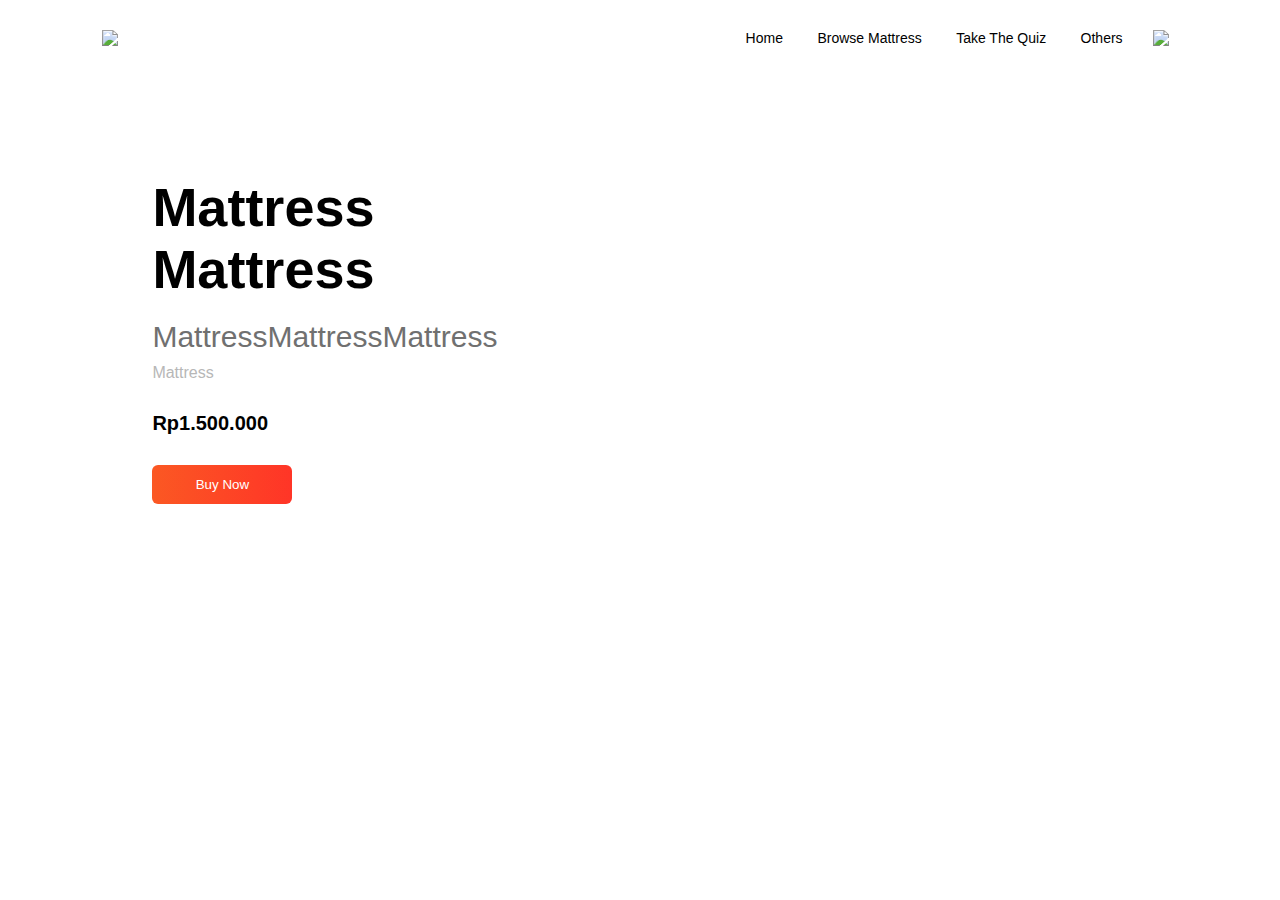
==== index.html @ fb3033cc "Add files via upload" ====
<!DOCTYPE html>
<html lang="en">
<head>
    <meta charset="UTF-8">
    <meta http-equiv="X-UA-Compatible" content="IE=edge">
    <meta name="viewport" content="width=device-width, initial-scale=1.0">
    <title>Tur-U</title>
    <link rel="stylesheet" href="style.css">
</head>
<body>
    <div class="container">
        <div class="navbar">
            <img src="images/logo.png" class="logo">
            <nav>
                <ul>
                    <li><a href="">Home</a></li>
                    <li><a href="">Browse Mattress</a></li>
                    <li><a href="">Take The Quiz</a></li>
                    <li><a href="">Others</a></li>
                </ul>
            </nav>
            <img src="images/menu-icon.png" class="menu-icon">
        </div>

        <div class="row">
            <div class="col-1">
                <h2>Mattress<br>Mattress</h2>
                <h3>MattressMattressMattress</h3>
                <p>Mattress</p>
                <h4>Rp1.500.000</h4>
                <button type="button">Buy Now<img src="images/arrow.png"></button>
            </div>
            <div class="col-2"></div>
        </div>
    </div>


</body>
</html>
---- style.css ----
*{
    margin:0;
    padding:0;
    font-family: sans-serif;
}
.container{
    width: 100%;
    min-height: 100vh;
    padding-left: 8%;
    padding-right: 8%;
    box-sizing: border-box;
    overflow: hidden;
}
.navbar{
    width: 100%;
    display: flex;
    align-items: center;
}
.logo{
    width: 50px;
    cursor: pointer;
    margin: 30px 0;
}
.menu-icon{
    width: 25px;
    cursor: pointer;
}
nav{
    flex: 1;
    text-align: right;
}
nav ul li{
    list-style: none;
    display: inline-block;
    margin-right: 30px;
}
nav ul li a{
    text-decoration: none;
    color: #000;
    font-size: 14px;
}
nav ul li a:hover{
    color: #3600fa;
}
.row{
    display: flex;
    justify-content: space-between;
    align-items: center;
    margin: 100px 0;
}

.col-1{
    flex-basis: 40%;
    position: relative;
    margin-left: 50px;
}
.col-1 h2{
    font-size: 54px;
}
.col-1 h3{
    font-size: 30px;
    color: #707070;
    font-weight: 100;
    margin: 20px 0 10px;
}
.col-1 p{
    font-size: 16px;
    color: #b7b7b7;
    font-weight: 100;
}
.col-1 h4{
    margin: 30px 0;
    font-size: 20px;
}
button{
    width: 140px;
    border: 0;
    padding: 12px 10px;
    outline: none;
    color: #fff;
    background: linear-gradient(to right, #fb5823, #ff3527);
    border-radius: 6px;
    cursor: pointer;
    transition: width 0.5s;
}
button img{
    width: 30px;
    display: none;
}
button:hover{
    width: 160px;
    display:flex;
    align-items: center;
    justify-content: space-between;
    color: white;
}
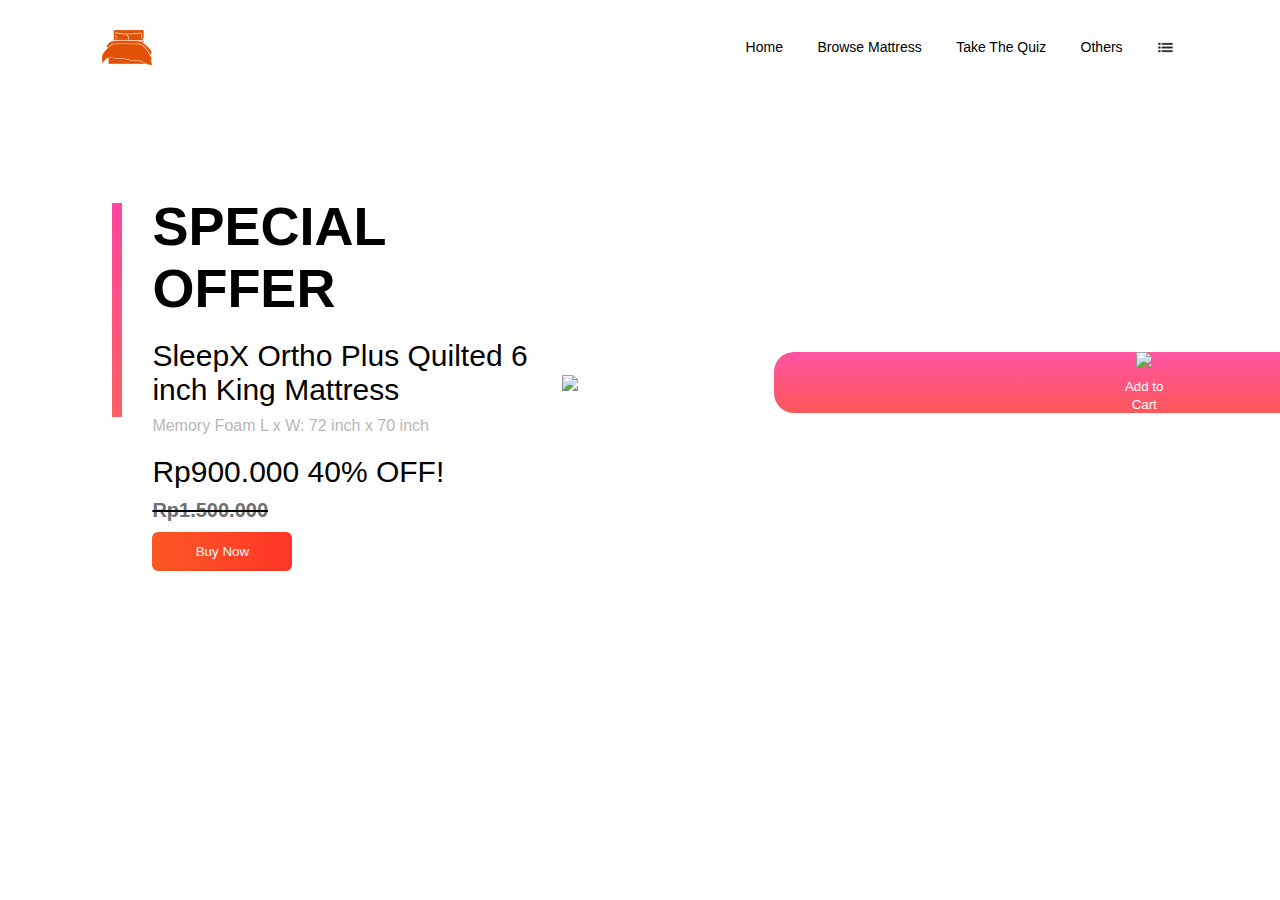
==== commit 62657ade: "Add files via upload" ====
--- a/index.html
+++ b/index.html
@@ -24,13 +24,21 @@
 
         <div class="row">
             <div class="col-1">
-                <h2>Mattress<br>Mattress</h2>
-                <h3>MattressMattressMattress</h3>
-                <p>Mattress</p>
-                <h4>Rp1.500.000</h4>
-                <button type="button">Buy Now<img src="images/arrow.png"></button>
+                <h2>SPECIAL OFFER</h2>
+                <h3>SleepX Ortho Plus Quilted 6 inch King Mattress</h3>
+                <p>Memory Foam L x W: 72 inch x 70 inch</p>
+                <h3>Rp900.000 40% OFF!</h3><s><h4>Rp1.500.000</h4></s>
+                <button type="button">Buy Now<img src="images/doublearrow.png">
+                </button>
             </div>
-            <div class="col-2"></div>
+            <div class="col-2">
+                <img src="images/mattress.png" class="mattress">
+                <div class="color-box"></div>
+                <div class="add-btn">
+                    <img src="images/plus.png">
+                    <p><small>Add to Cart</small></p>
+                </div>
+            </div>
         </div>
     </div>
 
--- a/style.css
+++ b/style.css
@@ -59,7 +59,6 @@
 }
 .col-1 h3{
     font-size: 30px;
-    color: #707070;
     font-weight: 100;
     margin: 20px 0 10px;
 }
@@ -69,7 +68,8 @@
     font-weight: 100;
 }
 .col-1 h4{
-    margin: 30px 0;
+    margin: 10px 0;
+    color: #707070;
     font-size: 20px;
 }
 button{
@@ -87,10 +87,52 @@
     width: 30px;
     display: none;
 }
+button:hover img{
+    display: block;
+    color: white;
+}
 button:hover{
     width: 160px;
-    display:flex;
+    display: flex;
     align-items: center;
     justify-content: space-between;
+}
+.col-1::after{
+    content:'';
+    width: 10px;
+    height: 57%;
+    background: linear-gradient(#ff469f, #ff6062);
+    position: absolute;
+    left: -40px;
+    top: 8px;
+}
+.col-2{
+    position:relative;
+    flex-basis: 60%;
+    display: flex;
+    align-items: center;
+}
+.col-2 .mattress{
+    width: 90%;
+}
+.color-box{
+    position: absolute;
+    right:0;
+    top:0;
+    background: linear-gradient(#ff54a2, #ff575a);
+    border-radius: 20px 0 0 20px;
+    height: 100%;
+    width: 90%;
+    z-index: -1;
+    transform: translateX(150px);
+
+}
+.add-btn img{
+    width:35px;
+    margin-bottom: 5px;
+}
+.add-btn{
+    text-align: center;
     color: white;
+    cursor: pointer;
 }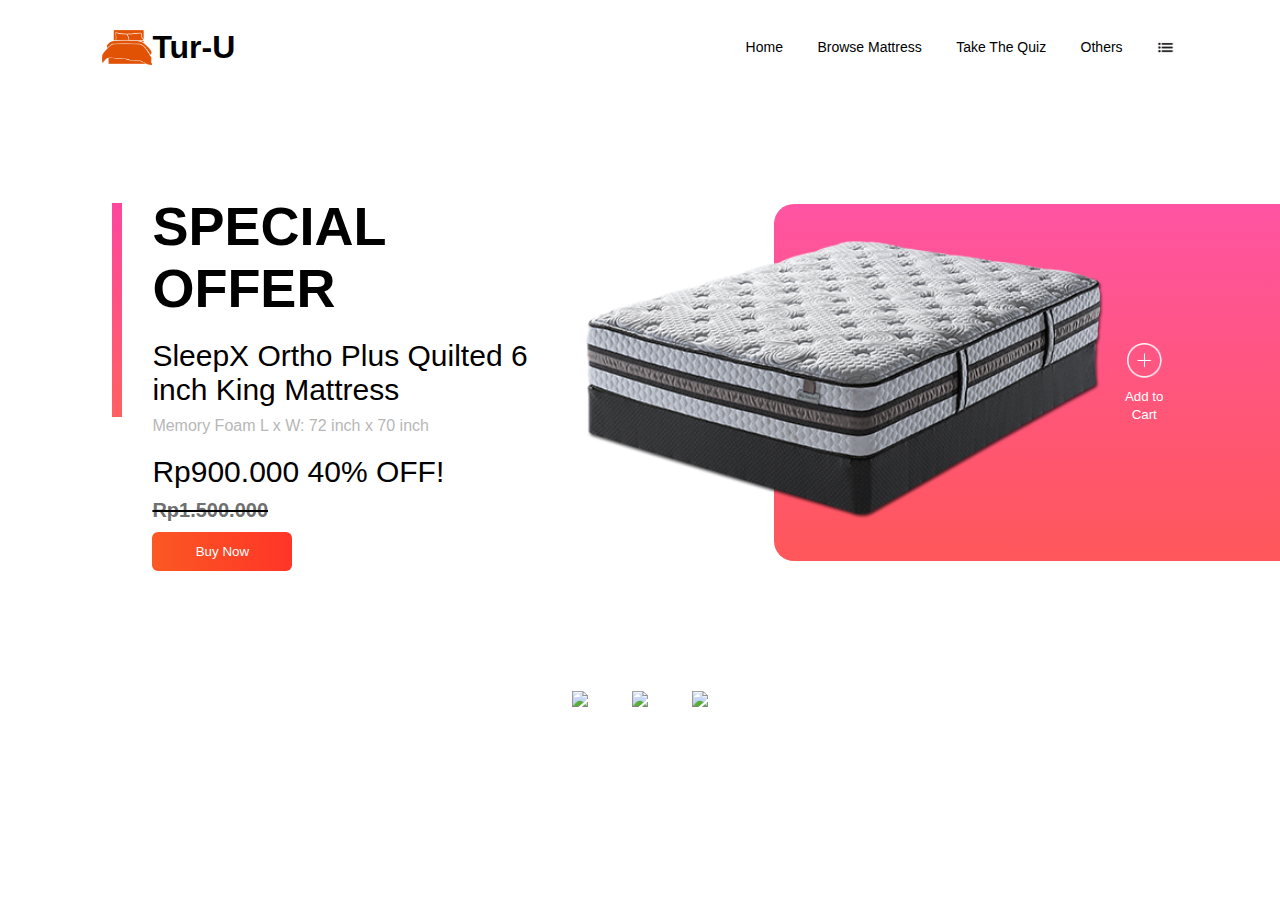
==== commit 6a8642ec: "Add files via upload" ====
--- a/index.html
+++ b/index.html
@@ -11,6 +11,7 @@
     <div class="container">
         <div class="navbar">
             <img src="images/logo.png" class="logo">
+            <h1>Tur-U</h1>
             <nav>
                 <ul>
                     <li><a href="">Home</a></li>
@@ -40,6 +41,13 @@
                 </div>
             </div>
         </div>
+
+        <div class="social-links">
+            <img src="images/fb.png">
+            <img src="images/tw.png">
+            <img src="images/ig.png">
+        </div>
+
     </div>
 
 
--- a/style.css
+++ b/style.css
@@ -15,6 +15,14 @@
     width: 100%;
     display: flex;
     align-items: center;
+    text-align: left;
+}
+.navbar h1{
+    list-style: none;
+    display: inline-block;
+    font-size: 20;
+    color: black;
+
 }
 .logo{
     width: 50px;
@@ -135,4 +143,12 @@
     text-align: center;
     color: white;
     cursor: pointer;
-}+}
+.social-links img{
+    height: 13px;
+    margin: 20px;
+    cursor: pointer;
+}
+.social-links{
+    text-align: center;
+}
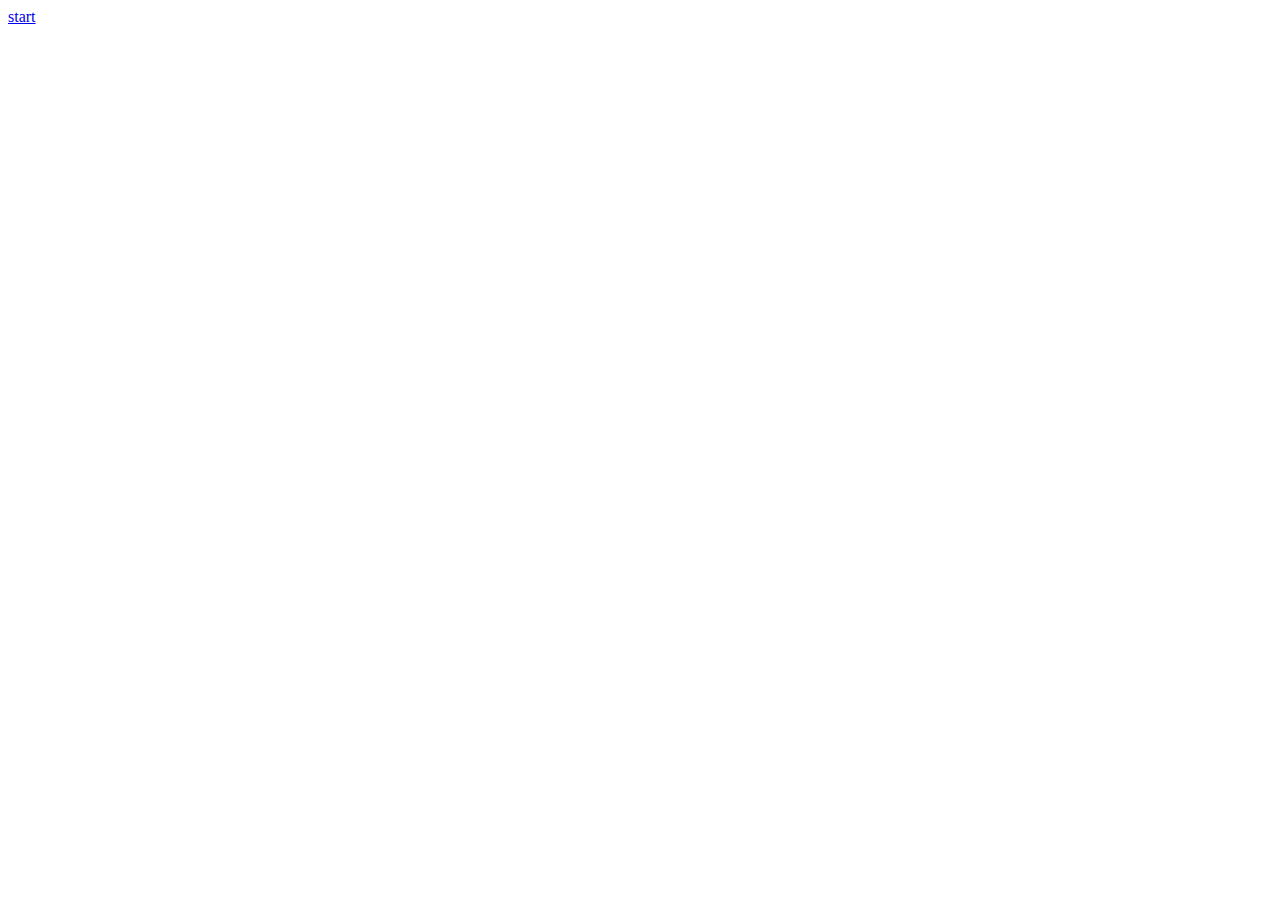
==== commit 1991f892: "feat: add quiz" ====
--- a/index.html
+++ b/index.html
@@ -1,55 +1,18 @@
-<!DOCTYPE html>
-<html lang="en">
-<head>
-    <meta charset="UTF-8">
-    <meta http-equiv="X-UA-Compatible" content="IE=edge">
-    <meta name="viewport" content="width=device-width, initial-scale=1.0">
-    <title>Tur-U</title>
-    <link rel="stylesheet" href="style.css">
-</head>
-<body>
-    <div class="container">
-        <div class="navbar">
-            <img src="images/logo.png" class="logo">
-            <h1>Tur-U</h1>
-            <nav>
-                <ul>
-                    <li><a href="">Home</a></li>
-                    <li><a href="">Browse Mattress</a></li>
-                    <li><a href="">Take The Quiz</a></li>
-                    <li><a href="">Others</a></li>
-                </ul>
-            </nav>
-            <img src="images/menu-icon.png" class="menu-icon">
-        </div>
-
-        <div class="row">
-            <div class="col-1">
-                <h2>SPECIAL OFFER</h2>
-                <h3>SleepX Ortho Plus Quilted 6 inch King Mattress</h3>
-                <p>Memory Foam L x W: 72 inch x 70 inch</p>
-                <h3>Rp900.000 40% OFF!</h3><s><h4>Rp1.500.000</h4></s>
-                <button type="button">Buy Now<img src="images/doublearrow.png">
-                </button>
-            </div>
-            <div class="col-2">
-                <img src="images/mattress.png" class="mattress">
-                <div class="color-box"></div>
-                <div class="add-btn">
-                    <img src="images/plus.png">
-                    <p><small>Add to Cart</small></p>
-                </div>
-            </div>
-        </div>
-
-        <div class="social-links">
-            <img src="images/fb.png">
-            <img src="images/tw.png">
-            <img src="images/ig.png">
-        </div>
-
-    </div>
-
-
-</body>
+<!DOCTYPE html>
+<html lang="en">
+<head>
+  <meta charset="UTF-8">
+  <meta http-equiv="X-UA-Compatible" content="IE=edge">
+  <meta name="viewport" content="width=device-width, initial-scale=1.0">
+  <title>Tur-U</title>
+</head>
+<body>
+  <section>
+    <div class="questionnare">
+      <div class="ques-box">
+        <a href="./src/quiz/quiz.html">start</a>
+      </div>
+    </div>
+  </section>
+</body>
 </html>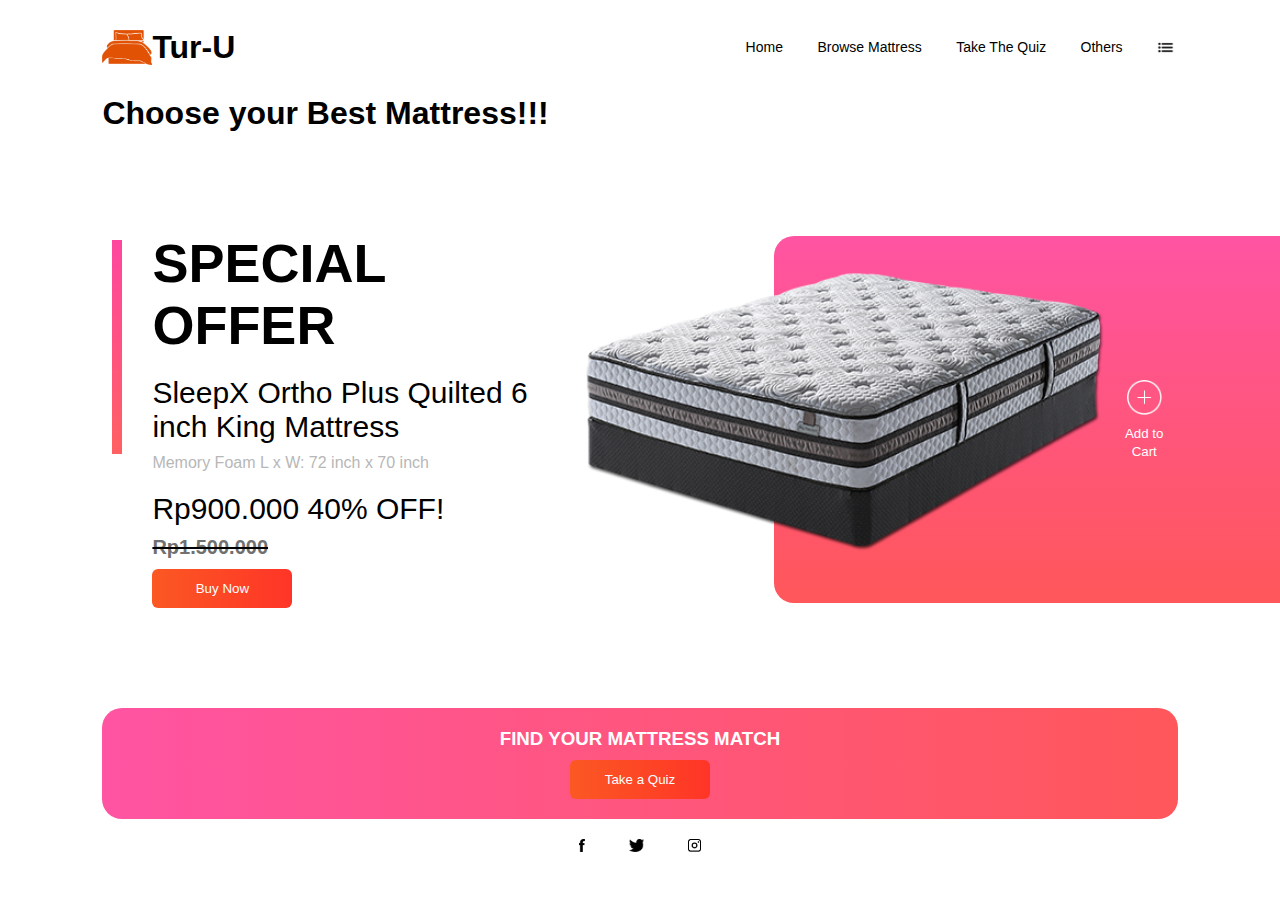
==== commit 9957d28b: "fix: form quiz" ====
--- a/index.html
+++ b/index.html
@@ -1,18 +1,63 @@
 <!DOCTYPE html>
 <html lang="en">
 <head>
-  <meta charset="UTF-8">
-  <meta http-equiv="X-UA-Compatible" content="IE=edge">
-  <meta name="viewport" content="width=device-width, initial-scale=1.0">
-  <title>Tur-U</title>
+    <meta charset="UTF-8">
+    <meta http-equiv="X-UA-Compatible" content="IE=edge">
+    <meta name="viewport" content="width=device-width, initial-scale=1.0">
+    <title>Tur-U</title>
+    <link rel="stylesheet" href="style.css">
 </head>
 <body>
-  <section>
-    <div class="questionnare">
-      <div class="ques-box">
-        <a href="./src/quiz/quiz.html">start</a>
-      </div>
+    <div class="container">
+        <div class="navbar">
+            <img src="./assets/images/logo.png" class="logo">
+            <h1>Tur-U</h1>
+            <nav>
+                <ul>
+                    <li><a href="">Home</a></li>
+                    <li><a href="">Browse Mattress</a></li>
+                    <li><a href="./src/quiz/quiz.html">Take The Quiz</a></li>
+                    <li><a href="">Others</a></li>
+                </ul>
+            </nav>
+            <img src="./assets/images/menu-icon.png" class="menu-icon">
+        </div>
+
+        <div>
+          <h1>Choose your Best Mattress!!!</h1>
+        </div>
+
+        <div class="row">
+            <div class="col-1">
+                <h2>SPECIAL OFFER</h2>
+                <h3>SleepX Ortho Plus Quilted 6 inch King Mattress</h3>
+                <p>Memory Foam L x W: 72 inch x 70 inch</p>
+                <h3>Rp900.000 40% OFF!</h3><s><h4>Rp1.500.000</h4></s>
+                <button type="button">Buy Now<img src="./assets/images/doublearrow.png">
+                </button>
+            </div>
+            <div class="col-2">
+                <img src="./assets/images/mattress.png" class="mattress">
+                <div class="color-box"></div>
+                <div class="add-btn">
+                    <img src="./assets/images/plus.png">
+                    <p><small>Add to Cart</small></p>
+                </div>
+            </div>
+        </div>
+
+        <div class="quiz">
+          <h3 class="mattress">FIND YOUR MATTRESS MATCH</h3>
+          <button class="quiz-button" id="quiz" onclick="document.location='./src/quiz/quiz.html'">Take a Quiz
+            <img src="./assets/images/doublearrow.png">
+          </button>
+        </div>
+
+        <div class="social-links">
+            <img src="./assets/images/fb.png">
+            <img src="./assets/images/tw.png">
+            <img src="./assets/images/ig.png">
+        </div>
     </div>
-  </section>
 </body>
 </html>--- a/style.css
+++ b/style.css
@@ -0,0 +1,164 @@
+*{
+    margin:0;
+    padding:0;
+    font-family: sans-serif;
+}
+.container{
+    width: 100%;
+    min-height: 100vh;
+    padding-left: 8%;
+    padding-right: 8%;
+    box-sizing: border-box;
+    overflow: hidden;
+}
+.navbar{
+    width: 100%;
+    display: flex;
+    align-items: center;
+    text-align: left;
+}
+.navbar h1{
+    list-style: none;
+    display: inline-block;
+    font-size: 20;
+    color: black;
+}
+.logo{
+    width: 50px;
+    cursor: pointer;
+    margin: 30px 0;
+}
+.menu-icon{
+    width: 25px;
+    cursor: pointer;
+}
+nav{
+    flex: 1;
+    text-align: right;
+}
+nav ul li{
+    list-style: none;
+    display: inline-block;
+    margin-right: 30px;
+}
+nav ul li a{
+    text-decoration: none;
+    color: #000;
+    font-size: 14px;
+}
+nav ul li a:hover{
+    color: #fb5823;
+}
+.row{
+    display: flex;
+    justify-content: space-between;
+    align-items: center;
+    margin: 100px 0;
+}
+
+.col-1{
+    flex-basis: 40%;
+    position: relative;
+    margin-left: 50px;
+}
+.col-1 h2{
+    font-size: 54px;
+}
+.col-1 h3{
+    font-size: 30px;
+    font-weight: 100;
+    margin: 20px 0 10px;
+}
+.col-1 p{
+    font-size: 16px;
+    color: #b7b7b7;
+    font-weight: 100;
+}
+.col-1 h4{
+    margin: 10px 0;
+    color: #707070;
+    font-size: 20px;
+}
+button{
+    width: 140px;
+    border: 0;
+    padding: 12px 10px;
+    outline: none;
+    color: #fff;
+    background: linear-gradient(to right, #fb5823, #ff3527);
+    border-radius: 6px;
+    cursor: pointer;
+    transition: width 0.5s;
+}
+button img{
+    width: 30px;
+    display: none;
+}
+button:hover img{
+    display: block;
+    color: white;
+}
+button:hover{
+    display: inline-flex;
+    width: 160px;
+    align-items: center;
+    justify-content: space-between;
+}
+.col-1::after{
+    content:'';
+    width: 10px;
+    height: 57%;
+    background: linear-gradient(#ff469f, #ff6062);
+    position: absolute;
+    left: -40px;
+    top: 8px;
+}
+.col-2{
+    position:relative;
+    flex-basis: 60%;
+    display: flex;
+    align-items: center;
+}
+.col-2 .mattress{
+    width: 90%;
+}
+.color-box{
+    position: absolute;
+    right:0;
+    top:0;
+    background: linear-gradient(#ff54a2, #ff575a);
+    border-radius: 20px 0 0 20px;
+    height: 100%;
+    width: 90%;
+    z-index: -1;
+    transform: translateX(150px);
+
+}
+.add-btn img{
+    width:35px;
+    margin-bottom: 5px;
+}
+.add-btn{
+    text-align: center;
+    color: white;
+    cursor: pointer;
+}
+.social-links img{
+    height: 13px;
+    margin: 20px;
+    cursor: pointer;
+}
+.social-links{
+    text-align: center;
+}
+.quiz{
+    padding: 20px 0 20px 0;
+    text-align: center;
+    color: white;
+    border-radius: 20px;
+    background: linear-gradient(to right,#ff54a2, #ff575a);
+    justify-content: center;
+}
+.mattress{
+    margin-bottom: 10px;
+}